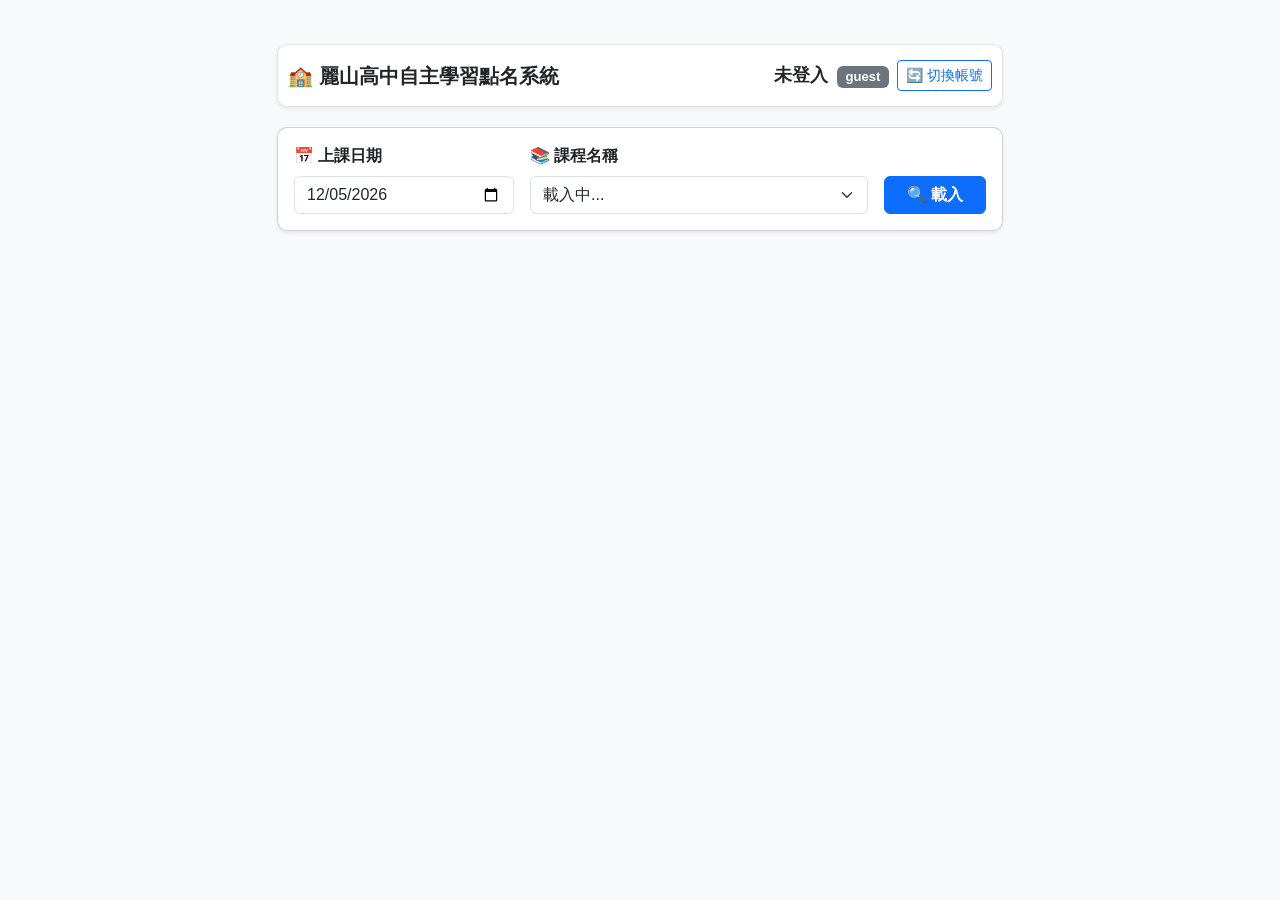
==== lssh.html @ 816e8294 "Add class to Google sign-in container div" ====
<!DOCTYPE html>
<html>
  <head>
    <meta charset="utf-8">
    <meta name="viewport" content="width=device-width, initial-scale=1">
    <title>麗山高中自主學習點名系統</title>
    
    <!-- Google Identity Services SDK -->
    <script src="https://accounts.google.com/gsi/client" async defer></script>
    
    <!-- Bootstrap 5 CSS -->
    <link href="https://cdn.jsdelivr.net/npm/bootstrap@5.3.0/dist/css/bootstrap.min.css" rel="stylesheet">
    
    <!-- 引入外部 CSS 檔案 -->
    <link rel="stylesheet" href="style.css">
  </head>
  <body class="bg-light">

    <!-- 浮動訊息提示框 -->
    <div id="msgAlert" class="alert alert-dismissible fade shadow" role="alert">
      <span id="msgContent"></span>
      <button type="button" class="btn-close" onclick="this.parentElement.style.display='none';"></button>
    </div>
    
    <!-- 🎯 用同一個 app-container 把導覽列與下方所有內容全部包在同一個寬度限制內 -->
    <div class="container py-4 app-container">
    <!-- 🔑 Google 官方登入按鈕自動渲染容器 -->
      <div id="g_id_signin_container" class="ms-auto"></div>

      <!-- 頂端導覽列 -->
      <nav class="navbar navbar-expand-lg navbar-light bg-white border mb-4 d-print-none shadow-sm" style="border-radius: 10px; padding: 10px 16px;">
        <div class="container-fluid px-0 navbar-brand fw-bold text-dark d-flex align-items-center justify-content-between m-0 w-100">
          <span>🏫 麗山高中自主學習點名系統</span>
          
          <div class="d-flex align-items-center gap-2">
            <span class="small text-secondary d-none d-md-inline">
              <strong id="userNameSpan" class="text-dark">未登入</strong> 
              <span id="roleBadge" class="badge bg-secondary ms-1">guest</span>
            </span>
            
            <button id="adminBtn" class="btn btn-warning btn-sm fw-bold text-dark shadow-sm" style="display:none;" onclick="switchToAdminPage()">⚙ 管理員後台</button>
            <button id="frontBtn" class="btn btn-outline-secondary btn-sm fw-bold" style="display:none;" onclick="switchToFrontPage()">📝 返回點名頁</button>

            

            <button id="switchBtn" class="btn btn-outline-primary btn-sm d-flex align-items-center gap-1" style="display:none;" onclick="switchAccount()">
              <span>🔄</span> 切換帳號
            </button>
          </div>
        </div>
      </nav>

      <!-- ================= 1. 前台：教師點名與查閱介面 ================= -->
      <div id="frontView">
        <div class="card shadow-sm mb-4 d-print-none">
          <div class="card-body">
            
            <!-- 唯讀提示區塊 -->
            <div id="readOnlyNotice" class="alert alert-warning py-2 mb-3 fw-bold" style="display: none;">
              👁 唯讀模式：無法修改或儲存點名資料。
            </div>

            <div class="row g-3 align-items-end">
              <div class="col-md-4">
                <label for="attDate" class="form-label fw-bold">📅 上課日期</label>
                <input type="date" id="attDate" class="form-control" onchange="loadAttendanceRoster()">
              </div>
              <div class="col-md-6">
                <label for="courseSelect" class="form-label fw-bold">📚 課程名稱</label>
                <select id="courseSelect" class="form-select" onchange="loadAttendanceRoster()">
                  <option value="">載入中...</option>
                </select>
              </div>
              <div class="col-md-2">
                <button class="btn btn-primary w-100 fw-bold d-flex justify-content-center align-items-center gap-1" onclick="loadAttendanceRoster()">
                  <span>🔍</span> 載入
                </button>
              </div>
            </div>
          </div>
        </div>

        <!-- 點名主體區塊 (預設隱藏，讀取資料後顯示) -->
        <div id="attendanceBlock" style="display: none;" class="card shadow-sm mb-4">
          
          <!-- 卡片頂部：左側為節次分頁，右側為儲存與列印按鈕 -->
          <div class="card-header bg-light d-flex justify-content-between align-items-center py-2 px-3 d-print-none flex-wrap gap-2">
            <ul class="nav nav-tabs card-header-tabs border-bottom-0 mb-0" id="periodTabs">
              <!-- 動態產生節次分頁 -->
            </ul>
            <div class="d-flex align-items-center gap-2">
              <button class="btn btn-outline-dark btn-sm d-print-none fw-bold" onclick="printFront()">🖨 列印點名單</button>
              <button id="saveBtn" class="btn btn-success btn-sm px-3 fw-bold shadow-sm" onclick="submitAttendance()">💾 儲存點名</button>
            </div>
          </div>

          <!-- 卡片內容區 -->
          <div class="card-body px-3">
            
            <!-- 簽章與確認資訊橫幅 -->
            <div id="confirmBadge" class="alert alert-success d-flex justify-content-between align-items-center py-2 mb-3 shadow-sm" style="display: none !important;">
              <div>
                🖋️ <strong>點名簽章：</strong> 
                <span id="confirmTeacher" class="fw-bold text-dark"></span> 老師於 <span id="confirmTime" class="text-dark"></span> 完成點名
              </div>
              <div class="badge bg-success">已完成點名</div>
            </div>
           
            <div id="studentListContainer">
              <!-- 動態渲染學生資料列 -->
            </div>
          </div>

        </div>
      </div>


      <!-- ================= 2. 後台：管理員與督導綜合管理介面 ================= -->
      <div id="adminView" style="display: none;">
        <!-- 🎯 關鍵修復：這裡的 card 移除 d-print-none，允許內容列印 -->
        <div class="card shadow-sm mb-4">
          <div class="card-body">
            <!-- 僅標題與查詢區塊設定 d-print-none 隱藏 -->
            <div class="d-flex justify-content-between align-items-center flex-wrap gap-3 mb-3 d-print-none">
              <h4 class="card-title fw-bold text-danger mb-0">⚙️ 後台管理中心</h4>
              
              <!-- 後台日期查詢過濾 -->
              <div class="d-flex align-items-center gap-2 d-print-none">
                <label for="adminQueryDate" class="fw-bold text-nowrap">查詢日期：</label>
                <input type="date" id="adminQueryDate" class="form-control" onchange="loadAdminSummary()">
                <button class="btn btn-outline-secondary btn-sm text-nowrap" onclick="loadAdminSummary()">重新整理</button>
              </div>
            </div>

            <!-- 後台子分頁導覽標籤設定 d-print-none 隱藏 -->
            <ul class="nav nav-pills nav-fill border-top pt-3 d-print-none mb-0" id="adminTabs">
              <li class="nav-item">
                <button class="nav-link active fw-bold" id="tab-courses" onclick="switchAdminSubTab('courses')">📚 點名單概況</button>
              </li>
              <li class="nav-item">
                <button class="nav-link fw-bold" id="tab-absent" onclick="switchAdminSubTab('absent')">⚠ 缺曠名單</button>
              </li>
            </ul>
          </div>

          <!-- 子分頁 1：全校課程點名概況 -->
          <div id="adminSubTabCourses" class="admin-sub-tab border-top">
            <div class="card-header bg-white py-3 border-0">
              <h5 class="mb-0 fw-bold text-primary">📚 點名狀態總覽</h5>
            </div>
            <div class="card-body pt-0">
              <div class="table-responsive">
                <table class="table table-hover align-middle mb-0">
                  <thead class="table-light">
                    <tr>
                      <th style="width: 25%;">課程代碼 / 名稱</th>
                      <th style="width: 20%;">授課教師</th>
                      <th style="width: 40%;">點名狀況</th>
                      <th style="width: 15%;">快速操作</th>
                    </tr>
                  </thead>
                  <tbody id="adminCourseTableBody">
                    <!-- 動態載入課程排程概況 -->
                  </tbody>
                </table>
              </div>
            </div>
          </div>

          <!-- 子分頁 2：全校缺曠名單總表 -->
          <div id="adminSubTabAbsent" class="admin-sub-tab border-top" style="display: none;">
            <div class="card-header bg-white py-3 d-flex justify-content-between align-items-center border-0">
              <h5 class="mb-0 fw-bold text-danger">⚠️ 缺曠名單總表 <span id="absentReportDate" class="text-muted small"></span></h5>
              <button class="btn btn-outline-dark btn-sm d-print-none" onclick="printAdmin()">🖨️ 列印缺曠報表</button>
            </div>
            <div class="card-body pt-0">
              <div class="table-responsive">
                <table class="table table-bordered table-striped align-middle mb-0 text-center">
                  <thead class="table-danger">
                    <tr>
                      <th style="width: 10%;">班級</th>
                      <th style="width: 10%;">座號</th>
                      <th style="width: 15%;">學生姓名</th>
                      <th style="width: 30%;">節次與缺勤狀態</th>
                      <th style="width: 35%;">課程名稱</th>
                    </tr>
                  </thead>
                  <tbody id="adminAbsentTableBody">
                    <!-- 動態渲染一人一列的缺席紀錄 -->
                  </tbody>
                </table>
              </div>
            </div>
          </div>

        </div>
      </div>

    </div> <!-- 👈 統一的 app-container 結尾 -->

    <!-- Bootstrap 5 JS Bundle -->
    <script src="https://cdn.jsdelivr.net/npm/bootstrap@5.3.0/dist/js/bootstrap.bundle.min.js"></script>
    
    <!-- 引入前端 JavaScript 邏輯檔案 -->
    <script src="JS_Front.js"></script>
    <script src="JS_Admin.js"></script>
    <script src="Print.js"></script>
  </body>
</html>
---- style.css ----
/* -------------------------------------------------------------
   1. 核心版面與外觀設定
------------------------------------------------------------- */
.app-container 
{
  max-width: 750px;
  margin: 0 auto;
}

body 
{ 
  background-color: #f8f9fa; 
  font-family: -apple-system, BlinkMacSystemFont, "Segoe UI", Roboto, sans-serif; 
}

.card 
{ 
  border-radius: 10px; 
  box-shadow: 0 4px 6px rgba(0,0,0,0.1); 
  margin-bottom: 15px; 
}

.status-btn-group .btn 
{ 
  min-width: 55px; 
  font-size: 0.85rem; 
  padding: 6px 4px; 
}

.student-row 
{ 
  align-items: center; 
  padding: 10px 0; 
  border-bottom: 1px solid #e9ecef; 
}

.student-row:last-child 
{ 
  border-bottom: none; 
}

#msgAlert 
{ 
  display: none; 
  position: fixed; 
  top: 20px; 
  right: 20px; 
  z-index: 9999; 
  min-width: 280px; 
}

nav.navbar 
{
  max-width: 750px !important;
  margin: 20px auto !important;
  border-radius: 10px !important;
  border: 1px solid rgba(0,0,0,0.1) !important;
  padding-left: 10px !important;
  padding-right: 10px !important;
}

/* -------------------------------------------------------------
    🖨️ 友善列印專用 CSS (全白底 + 統一黑色一般字體)
------------------------------------------------------------- */
@media print 
{
  /* 1. 頁面邊距微調縮小 */
  @page {
    size: A4 portrait;
    margin: 0.8cm 1cm;
  }

  /* 🎯 覆蓋全域與外層底色 (包含 Bootstrap 的 .bg-light) */
  html, body, .bg-light {
    background: #ffffff !important;
    background-color: #ffffff !important;
    margin: 0 !important;
    padding: 0 !important;
    font-size: 12px !important;
    line-height: 1.2 !important;
    color: #000000 !important;
  }

  /* 2. 隱藏導覽列與非列印按鈕 */
  header, nav, .navbar, .nav-tabs, .nav-pills, .no-print, .d-print-none, .btn, .alert, #saveBtn {
    display: none !important;
  }

  /* 3. 外框與卡片容器壓縮 🎯 強制背景為純白 */
  .container, .container-fluid, .app-container, .card, .card-body, .admin-sub-tab {
    width: 100% !important;
    max-width: 100% !important;
    padding: 0 !important;
    margin: 0 !important;
    border: none !important;
    box-shadow: none !important;
    background: #ffffff !important;
    background-color: #ffffff !important;
  }

  .card-header {
    background: transparent !important;
    padding: 4px 0 !important;
    border-bottom: 2px solid #000000 !important;
  }

  /* 4. 🎯 表格與內容強制純白底色 + 文字全黑 + 內容一般字體 */
  .table, 
  .table-responsive,
  .table-striped > tbody > tr:nth-of-type(odd) > *,
  .table-danger,
  .table-danger > th,
  .table-danger > td,
  thead.table-danger,
  thead.table-danger tr,
  thead.table-danger th,
  tr, td, div, span {
    background: #ffffff !important;
    background-color: #ffffff !important;
    color: #000000 !important;
    font-weight: normal !important; /* 資料內容保持一般字體 */
    box-shadow: none !important;
  }

  /* 🎯 強制欄位標題 (表頭 th) 為黑色粗體 */
  .table th,
  .table thead th,
  thead th {
    background: #ffffff !important;
    background-color: #ffffff !important;
    color: #000000 !important;
    font-weight: bold !important; /* 👈 表頭強制粗體 */
    border: 1px solid #dee2e6 !important;
  }

  .table {
    margin-bottom: 0 !important;
    font-size: 11px !important;
    width: 100% !important;
    border: 1px solid #dee2e6 !important;
  }

  .table th, 
  .table td {
    padding: 4px 6px !important;
    vertical-align: middle !important;
    line-height: 1.2 !important;
    border: 1px solid #dee2e6 !important;
  }

  .table-responsive {
    overflow: visible !important;
    background: #ffffff !important;
  }

  /* 5. 標籤 (Badge) 邊框與文字全黑化 */
  .badge {
    padding: 2px 5px !important;
    font-size: 10px !important;
    border: 1px solid #000000 !important;
    color: #000000 !important;
    background: #ffffff !important;
  }
  .text-primary,
  .text-danger,
  .text-warning-emphasis,
  .text-muted {
    color: #000000 !important;
  }

  /* 6. 防止跨頁斷裂混亂 */
  tr {
    page-break-inside: avoid !important;
  }

  thead {
    display: table-header-group !important;
  }

  * {
    -webkit-print-color-adjust: exact !important;
    print-color-adjust: exact !important;
  }
}
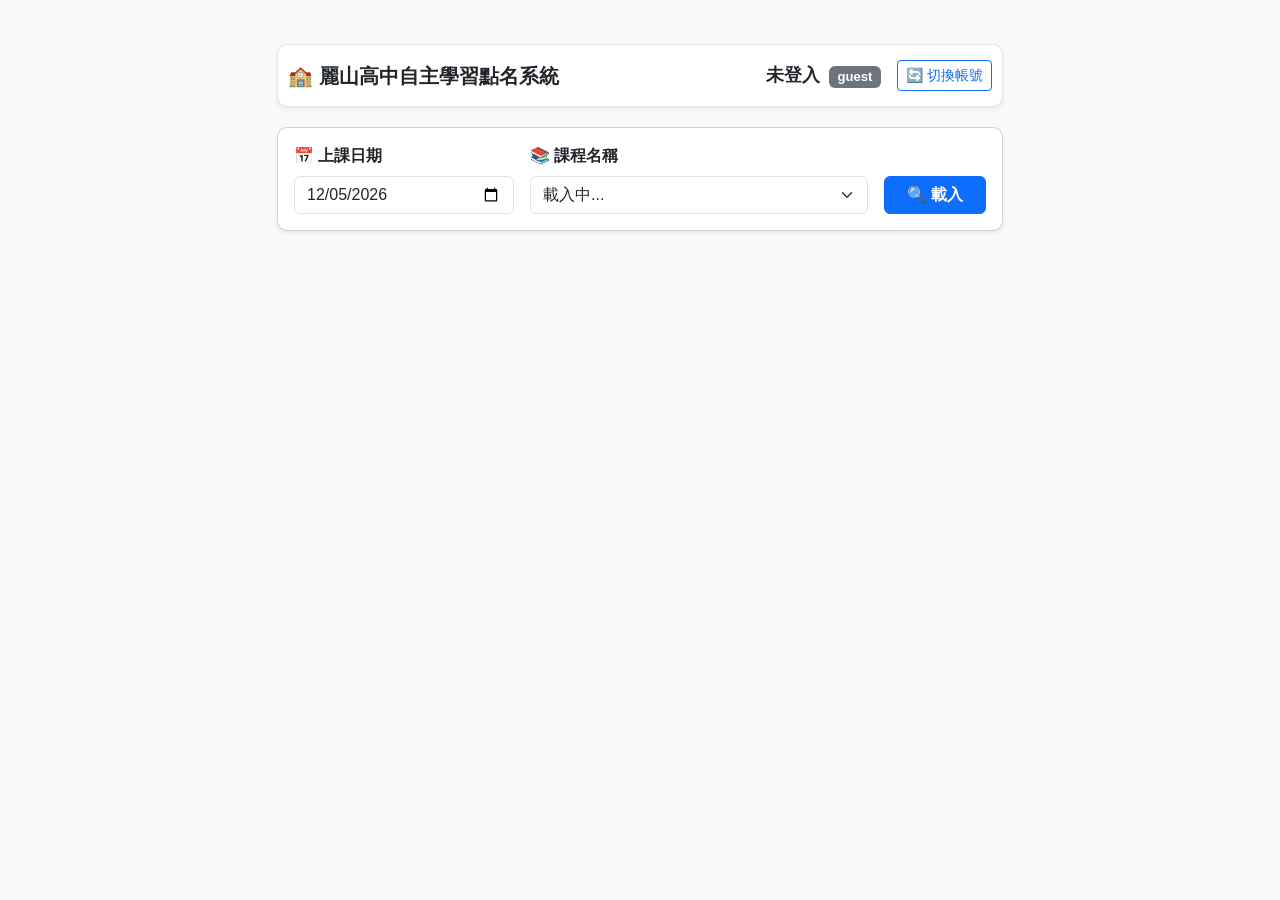
==== commit 311fd1c6: "Move Google sign-in button to a new location Reposition Google sign-in button container within the l" ====
--- a/lssh.html
+++ b/lssh.html
@@ -24,8 +24,7 @@
     
     <!-- 🎯 用同一個 app-container 把導覽列與下方所有內容全部包在同一個寬度限制內 -->
     <div class="container py-4 app-container">
-    <!-- 🔑 Google 官方登入按鈕自動渲染容器 -->
-      <div id="g_id_signin_container" class="ms-auto"></div>
+    
 
       <!-- 頂端導覽列 -->
       <nav class="navbar navbar-expand-lg navbar-light bg-white border mb-4 d-print-none shadow-sm" style="border-radius: 10px; padding: 10px 16px;">
@@ -42,7 +41,8 @@
             <button id="frontBtn" class="btn btn-outline-secondary btn-sm fw-bold" style="display:none;" onclick="switchToFrontPage()">📝 返回點名頁</button>
 
             
-
+            <!-- 🔑 Google 官方登入按鈕自動渲染容器 -->
+            <div class="d-flex justify-content-end w-100"><div id="g_id_signin_container"></div></div>
             <button id="switchBtn" class="btn btn-outline-primary btn-sm d-flex align-items-center gap-1" style="display:none;" onclick="switchAccount()">
               <span>🔄</span> 切換帳號
             </button>
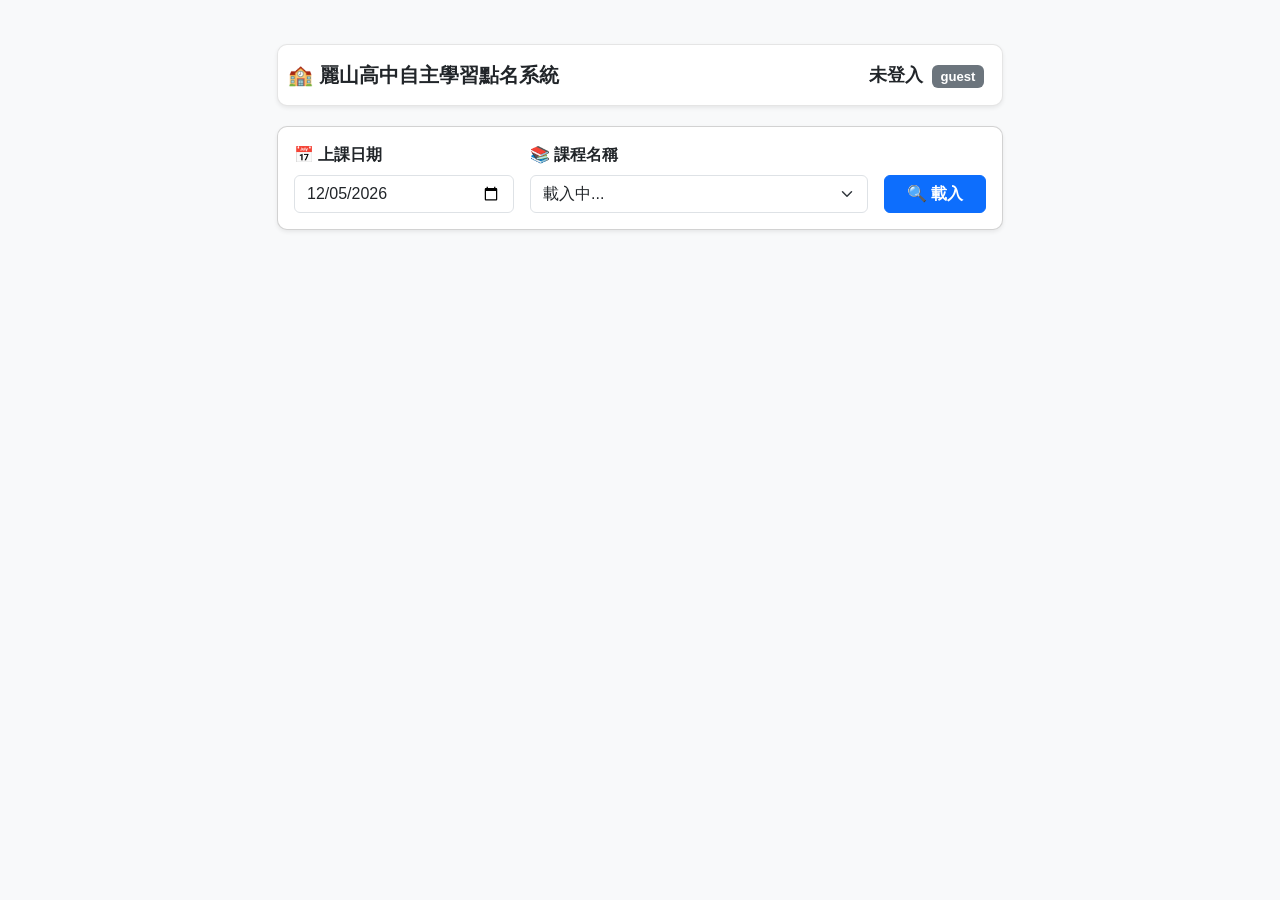
==== commit 1b9011ef: "Comment out switch account button in lssh.html Comment out the switch account button in the HTML." ====
--- a/lssh.html
+++ b/lssh.html
@@ -43,9 +43,11 @@
             
             <!-- 🔑 Google 官方登入按鈕自動渲染容器 -->
             <div class="d-flex justify-content-end w-100"><div id="g_id_signin_container"></div></div>
+            <!--
             <button id="switchBtn" class="btn btn-outline-primary btn-sm d-flex align-items-center gap-1" style="display:none;" onclick="switchAccount()">
               <span>🔄</span> 切換帳號
             </button>
+            -->
           </div>
         </div>
       </nav>
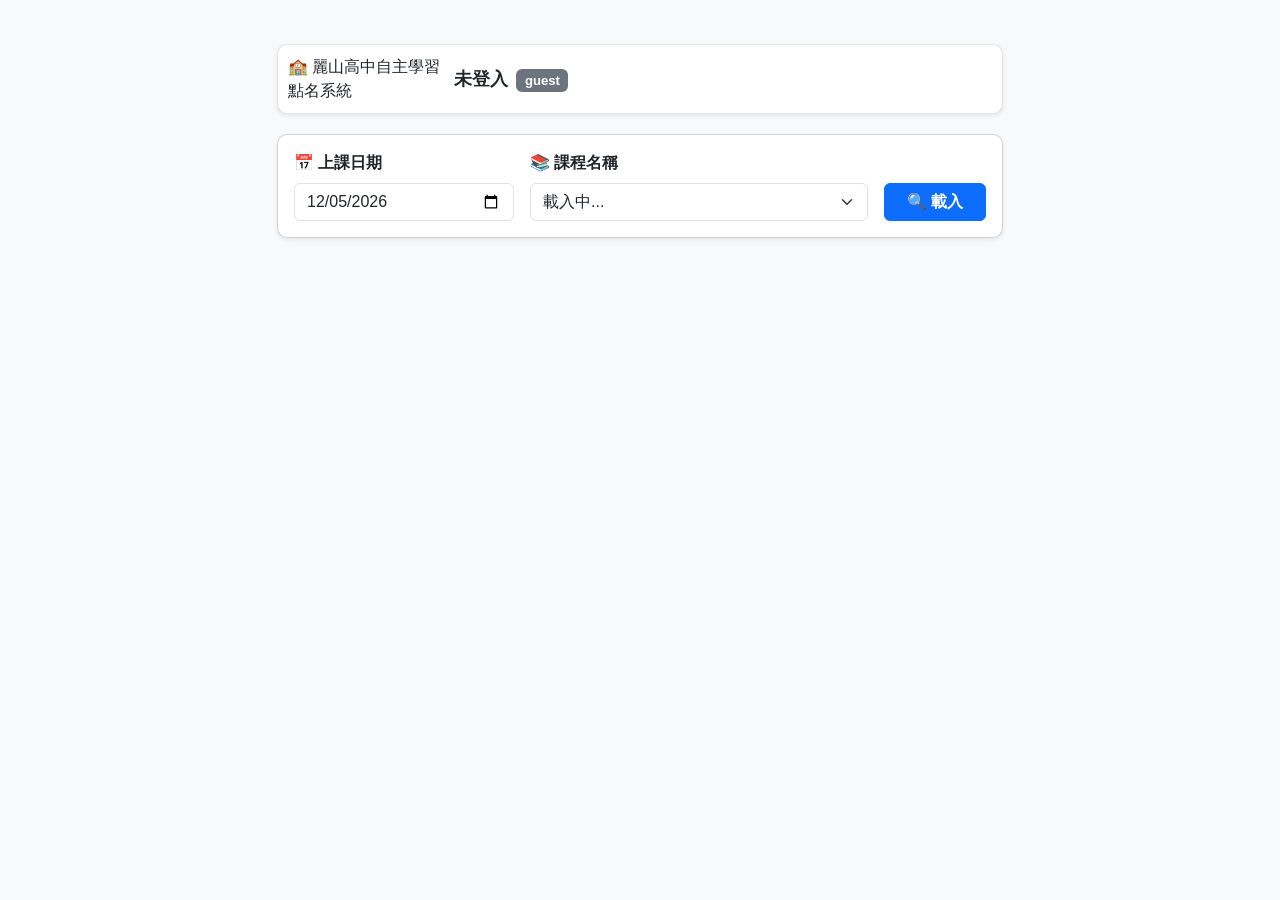
==== commit 080854a4: "Remove duplicate school name from navigation bar" ====
--- a/lssh.html
+++ b/lssh.html
@@ -28,8 +28,9 @@
 
       <!-- 頂端導覽列 -->
       <nav class="navbar navbar-expand-lg navbar-light bg-white border mb-4 d-print-none shadow-sm" style="border-radius: 10px; padding: 10px 16px;">
+        <span>🏫 麗山高中自主學習點名系統</span>
         <div class="container-fluid px-0 navbar-brand fw-bold text-dark d-flex align-items-center justify-content-between m-0 w-100">
-          <span>🏫 麗山高中自主學習點名系統</span>
+          
           
           <div class="d-flex align-items-center gap-2">
             <span class="small text-secondary d-none d-md-inline">
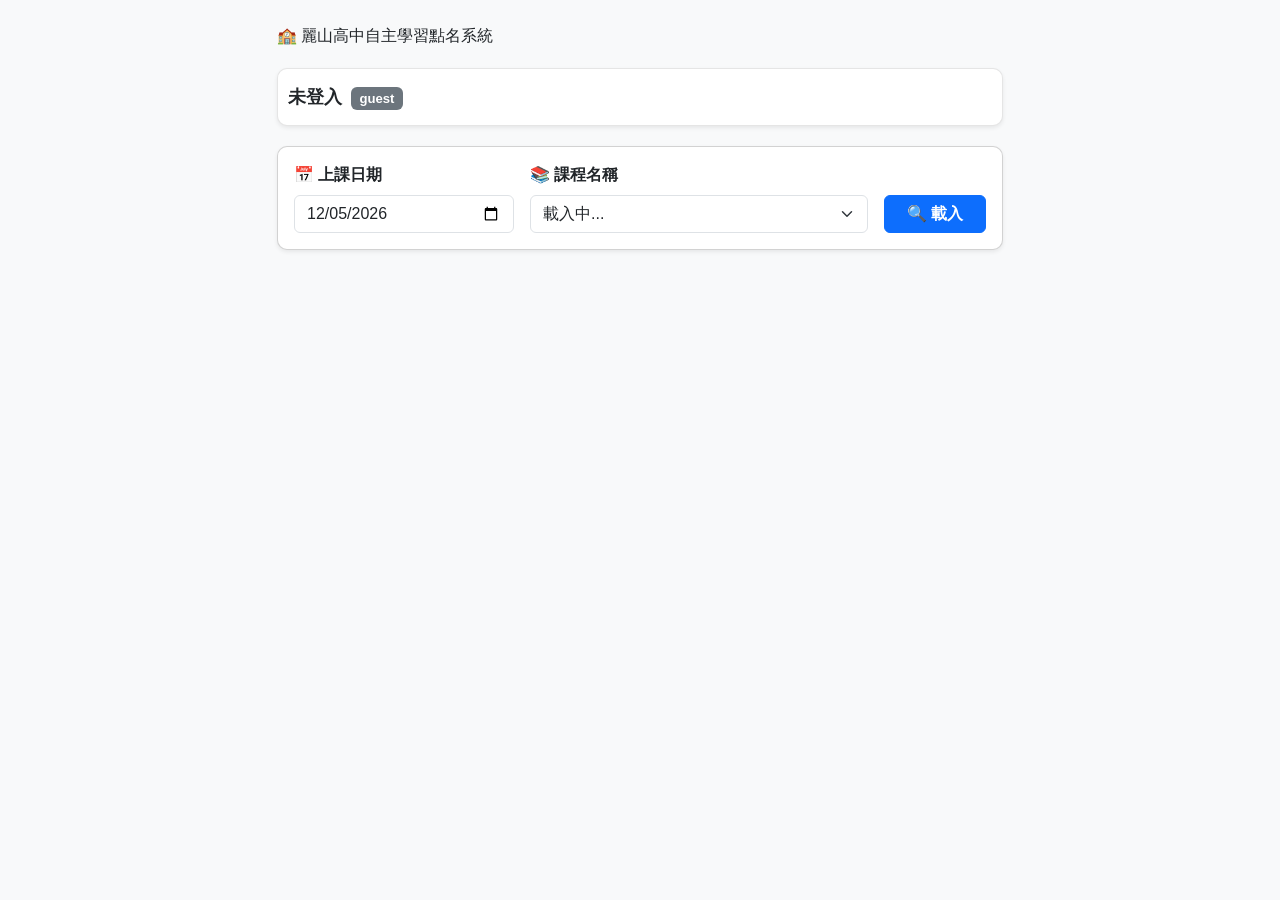
==== commit fc30e08f: "Remove duplicate title from navigation bar" ====
--- a/lssh.html
+++ b/lssh.html
@@ -27,8 +27,8 @@
     
 
       <!-- 頂端導覽列 -->
+      <span>🏫 麗山高中自主學習點名系統</span>
       <nav class="navbar navbar-expand-lg navbar-light bg-white border mb-4 d-print-none shadow-sm" style="border-radius: 10px; padding: 10px 16px;">
-        <span>🏫 麗山高中自主學習點名系統</span>
         <div class="container-fluid px-0 navbar-brand fw-bold text-dark d-flex align-items-center justify-content-between m-0 w-100">
           
           
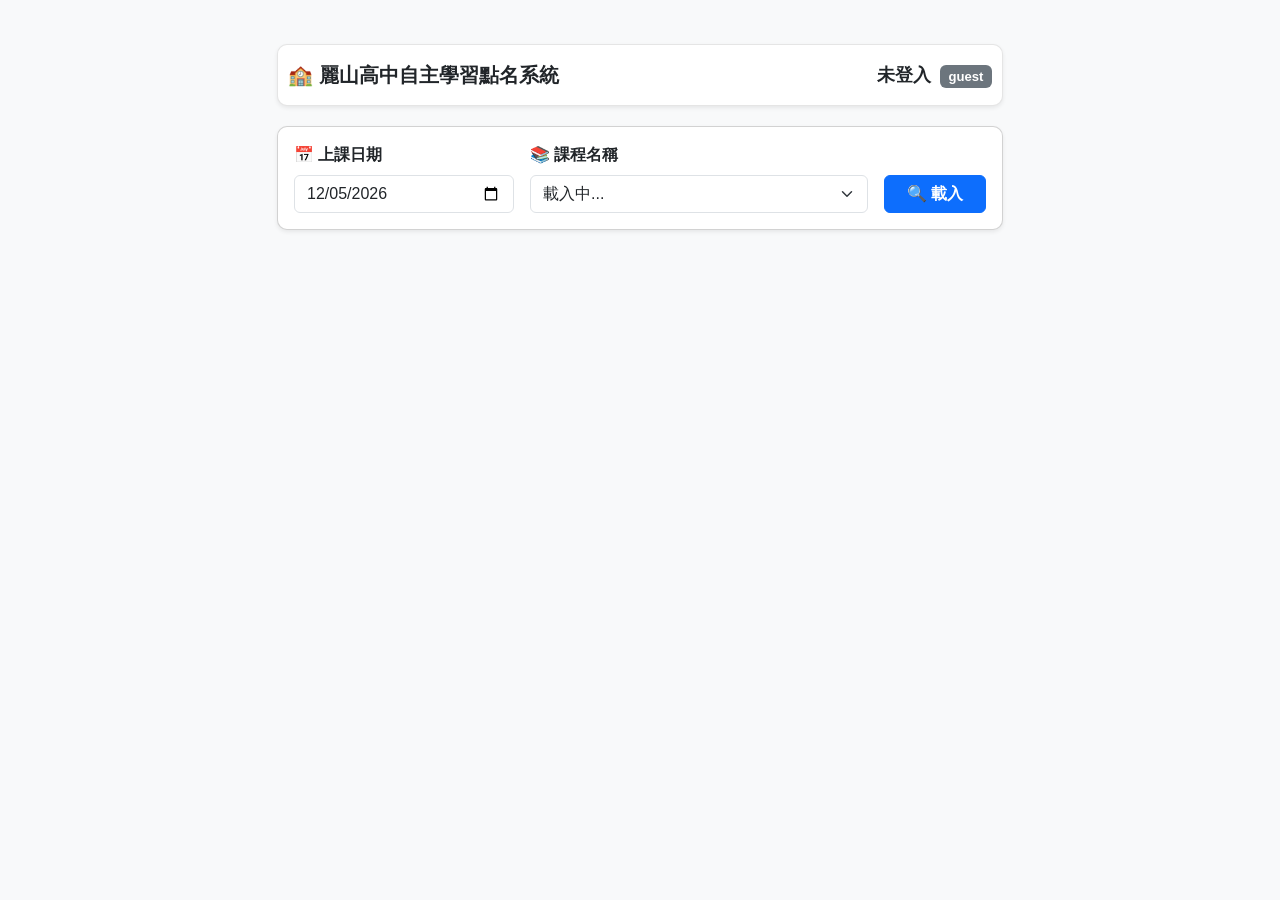
==== commit c60e0ca4: "Move Google sign-in button container to the footer" ====
--- a/lssh.html
+++ b/lssh.html
@@ -27,11 +27,11 @@
     
 
       <!-- 頂端導覽列 -->
-      <span>🏫 麗山高中自主學習點名系統</span>
+      
       <nav class="navbar navbar-expand-lg navbar-light bg-white border mb-4 d-print-none shadow-sm" style="border-radius: 10px; padding: 10px 16px;">
         <div class="container-fluid px-0 navbar-brand fw-bold text-dark d-flex align-items-center justify-content-between m-0 w-100">
           
-          
+          <span>🏫 麗山高中自主學習點名系統</span>
           <div class="d-flex align-items-center gap-2">
             <span class="small text-secondary d-none d-md-inline">
               <strong id="userNameSpan" class="text-dark">未登入</strong> 
@@ -42,8 +42,7 @@
             <button id="frontBtn" class="btn btn-outline-secondary btn-sm fw-bold" style="display:none;" onclick="switchToFrontPage()">📝 返回點名頁</button>
 
             
-            <!-- 🔑 Google 官方登入按鈕自動渲染容器 -->
-            <div class="d-flex justify-content-end w-100"><div id="g_id_signin_container"></div></div>
+            
             <!--
             <button id="switchBtn" class="btn btn-outline-primary btn-sm d-flex align-items-center gap-1" style="display:none;" onclick="switchAccount()">
               <span>🔄</span> 切換帳號
@@ -198,6 +197,8 @@
 
         </div>
       </div>
+      <!-- 🔑 Google 官方登入按鈕自動渲染容器 -->
+      <div class="d-flex justify-content-end w-100"><div id="g_id_signin_container"></div></div>
 
     </div> <!-- 👈 統一的 app-container 結尾 -->
 
